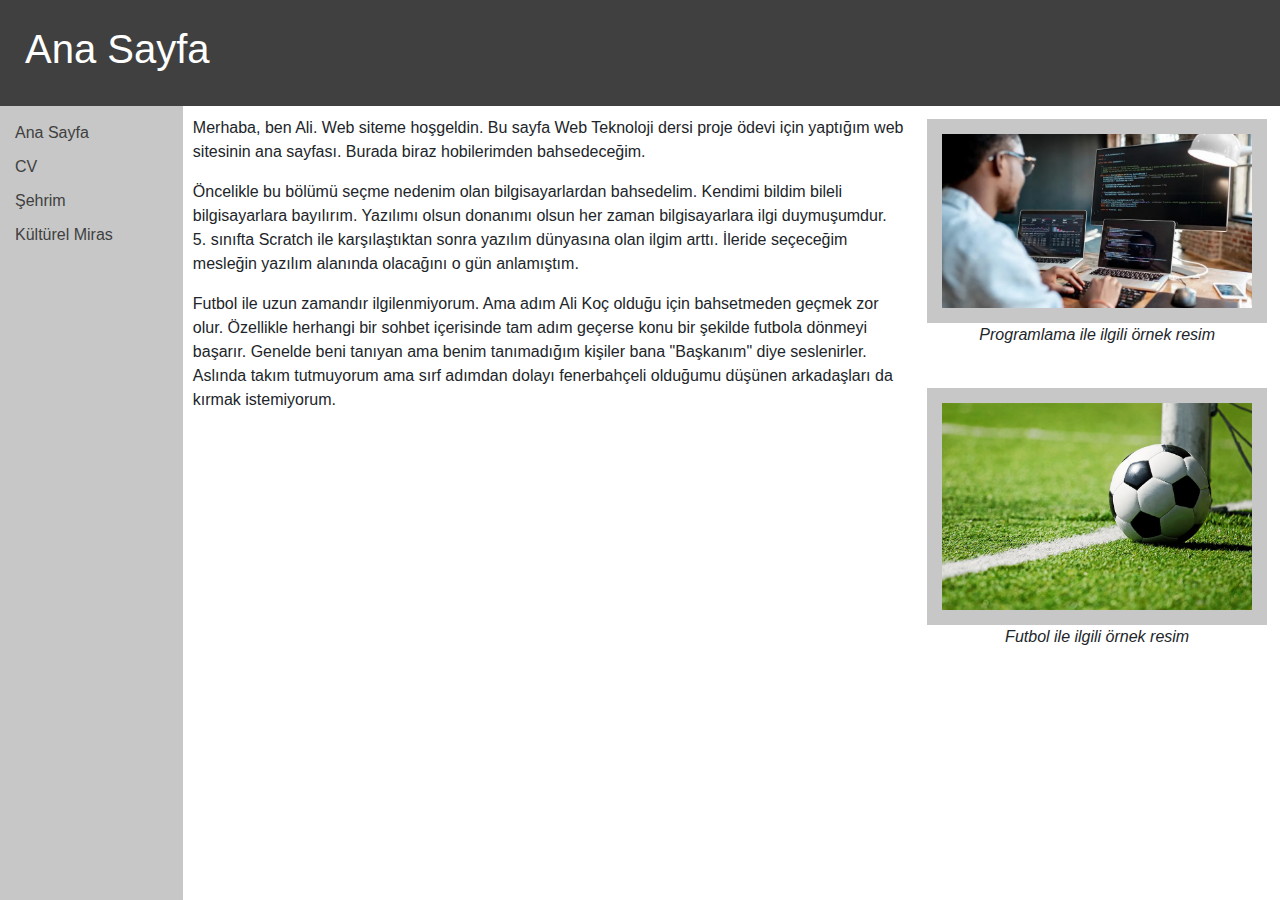
==== index.html @ 0f9b7fa8 "Güncelleme #6" ====
<!DOCTYPE html>
<html>
<head>
	<meta charset="UTF-8">
	<meta name="viewport" content="width=device-width">
	<title>Web Teknoloji Projem</title>
	<link rel="icon" type="image/png" href="favicon.ico">
	<link rel="stylesheet" href="https://stackpath.bootstrapcdn.com/bootstrap/4.3.1/css/bootstrap.min.css" integrity="sha384-ggOyR0iXCbMQv3Xipma34MD+dH/1fQ784/j6cY/iJTQUOhcWr7x9JvoRxT2MZw1T" crossorigin="anonymous">
	<link rel="stylesheet" type="text/css" href="index-style.css">
</head>
<body>
	<section>
		<header>
			<h1>Ana Sayfa</h1>
		</header>
		<nav>
			<a href="index.html">Ana Sayfa</a>
			<a href="CV.html">CV</a>
			<a href="sehrim.html">Şehrim</a>
			<a href="kulturel-miras.html">Kültürel Miras</a>
		</nav>
		<main>
			<p>Merhaba, ben Ali. Web siteme hoşgeldin. Bu sayfa Web Teknoloji dersi proje ödevi için 
			yaptığım web sitesinin ana sayfası. Burada biraz hobilerimden bahsedeceğim. </p>
			<p>Öncelikle bu bölümü seçme nedenim olan bilgisayarlardan bahsedelim. Kendimi bildim bileli 
			bilgisayarlara bayılırım. Yazılımı olsun donanımı olsun her zaman bilgisayarlara ilgi 
			duymuşumdur. 5. sınıfta Scratch ile karşılaştıktan sonra yazılım dünyasına olan ilgim arttı. 
			İleride seçeceğim mesleğin yazılım alanında olacağını o gün anlamıştım.</p>
			<p>Futbol ile uzun zamandır ilgilenmiyorum. Ama adım Ali Koç olduğu için bahsetmeden geçmek zor olur. 
			Özellikle herhangi bir sohbet içerisinde tam adım geçerse konu bir şekilde futbola dönmeyi başarır. 
			Genelde beni tanıyan ama benim tanımadığım kişiler bana "Başkanım" diye seslenirler. Aslında 
			takım tutmuyorum ama sırf adımdan dolayı fenerbahçeli olduğumu düşünen arkadaşları da kırmak istemiyorum. </p>
		</main>
		<aside>
			<figure>
				<img src="Ana-sayfa/programlama.jpg" alt="Programlama" class="img-fluid">
				<figcaption><i>Programlama ile ilgili örnek resim</i></figcaption>
			</figure>
			<figure>
				<img src="Ana-sayfa/futbol.jpg" alt="Futbol" class="img-fluid">
				<figcaption><i>Futbol ile ilgili örnek resim</i></figcaption>
			</figure>
		</aside>
	</section>
	<script src="https://code.jquery.com/jquery-3.3.1.slim.min.js"></script>
	<script src="https://cdnjs.cloudflare.com/ajax/libs/popper.js/1.14.7/umd/popper.min.js"></script>
	<script src="https://stackpath.bootstrapcdn.com/bootstrap/4.3.1/js/bootstrap.min.js"></script>
</body>
</html>
---- index-style.css ----
body {
			margin: 0;
			padding: 0;
			font-family: Arial;
		}
		section {
			display: grid;
			grid-template-columns: repeat(7, 1fr);
			grid-template-rows: auto 1fr;
			grid-template-areas: 
				"header header header header header header header"
				"nav main main main main aside aside";
			min-height: 100vh;
		}
		header {
			grid-area: header;
			background-color: #404040;
			color: white;
			padding: 25px;
			/*text-align: center; hoş gözükmedi*/
		}
		nav {
			grid-area: nav;
			background-color: #c7c7c7;
			padding: 10px;
			min-width: 100px;
		}
		main {
			grid-area: main;
			padding: 10px;
		}
		aside {
			grid-area: aside;
		}
		nav a {
			display: block;
			padding: 5px;
			color: #404040;
			text-decoration: none;
		}
		nav a:hover {
			background-color: #adadad;
		}
		figure{
			padding: 1vw;
		}
		figure img {
			border: 15px solid #c7c7c7;
			height: 35vh;
			width: 30vw;
		}
		figcaption {
			text-align: center;
		}
		@media (max-width: 650px) {
			section {
				min-height: 0px;
				grid-template-columns: 1fr;
				grid-template-areas: 
					"header"
					"nav"
					"main"
					"aside";
			}
			figure img {
				
				border: 10px solid #ccc;
				height: 35vh;
				width: 65vw;
			}
		}
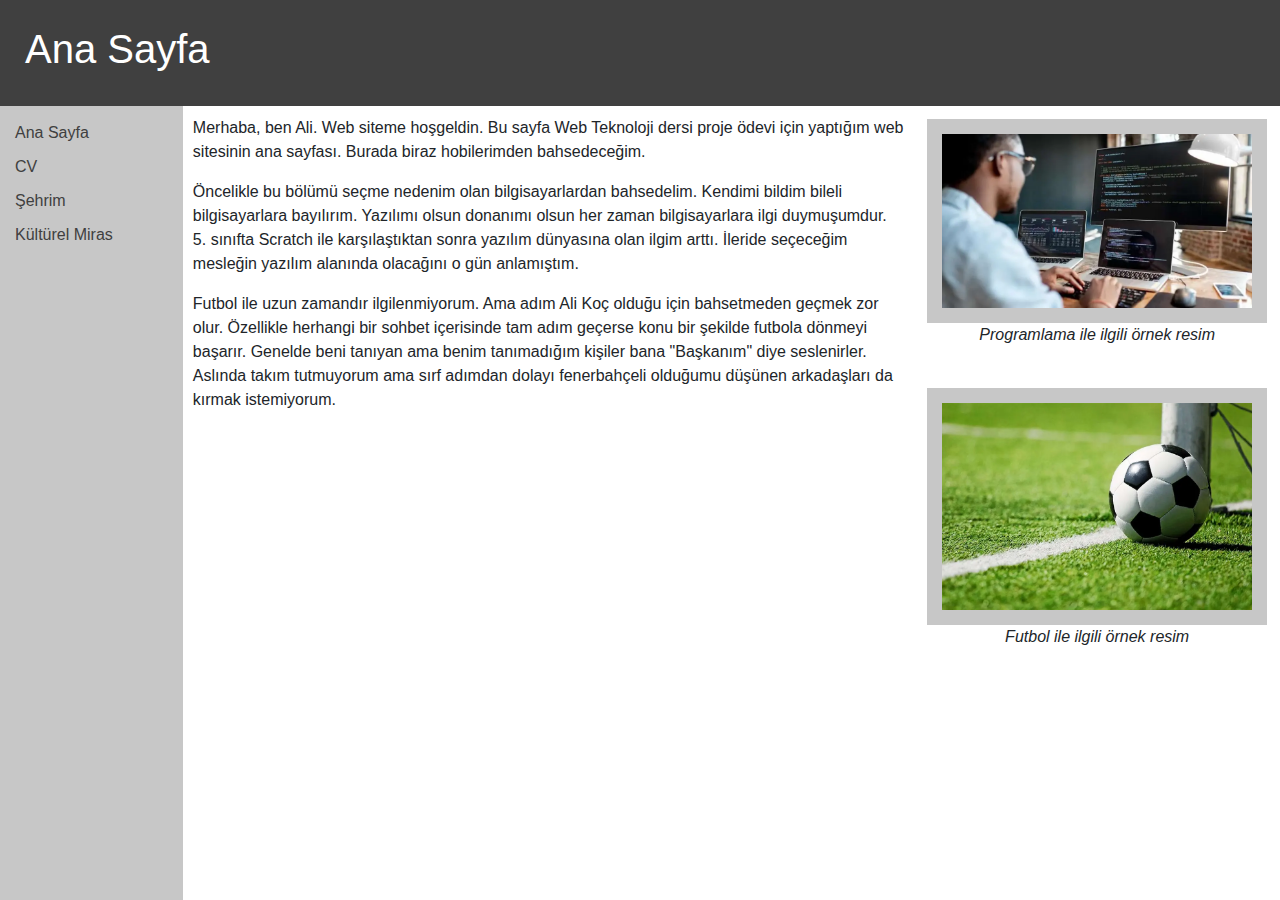
==== commit bae7be07: "Genel optimizasyon" ====
--- a/index.html
+++ b/index.html
@@ -1,11 +1,12 @@
 <!DOCTYPE html>
-<html>
+<html lang="tr"></html>
 <head>
 	<meta charset="UTF-8">
 	<meta name="viewport" content="width=device-width">
+	<meta name="description" content="Ali Koç Web Teknoloji proje ödevi ana sayfası">
 	<title>Web Teknoloji Projem</title>
 	<link rel="icon" type="image/png" href="favicon.ico">
-	<link rel="stylesheet" href="https://stackpath.bootstrapcdn.com/bootstrap/4.3.1/css/bootstrap.min.css" integrity="sha384-ggOyR0iXCbMQv3Xipma34MD+dH/1fQ784/j6cY/iJTQUOhcWr7x9JvoRxT2MZw1T" crossorigin="anonymous">
+	<link rel="stylesheet" type="text/css" href="bootstrap.min.css">
 	<link rel="stylesheet" type="text/css" href="index-style.css">
 </head>
 <body>
@@ -33,17 +34,14 @@
 		</main>
 		<aside>
 			<figure>
-				<img src="Ana-sayfa/programlama.jpg" alt="Programlama" class="img-fluid">
+				<img src="Ana-sayfa/programlama.webp" alt="Programlama" class="img-fluid">
 				<figcaption><i>Programlama ile ilgili örnek resim</i></figcaption>
 			</figure>
 			<figure>
-				<img src="Ana-sayfa/futbol.jpg" alt="Futbol" class="img-fluid">
+				<img src="Ana-sayfa/futbol.webp" alt="Futbol" class="img-fluid">
 				<figcaption><i>Futbol ile ilgili örnek resim</i></figcaption>
 			</figure>
 		</aside>
 	</section>
-	<script src="https://code.jquery.com/jquery-3.3.1.slim.min.js"></script>
-	<script src="https://cdnjs.cloudflare.com/ajax/libs/popper.js/1.14.7/umd/popper.min.js"></script>
-	<script src="https://stackpath.bootstrapcdn.com/bootstrap/4.3.1/js/bootstrap.min.js"></script>
 </body>
 </html>
--- a/index-style.css
+++ b/index-style.css
@@ -53,6 +53,9 @@
 			text-align: center;
 		}
 		@media (max-width: 650px) {
+			header {
+				text-align: center;
+			}
 			section {
 				min-height: 0px;
 				grid-template-columns: 1fr;
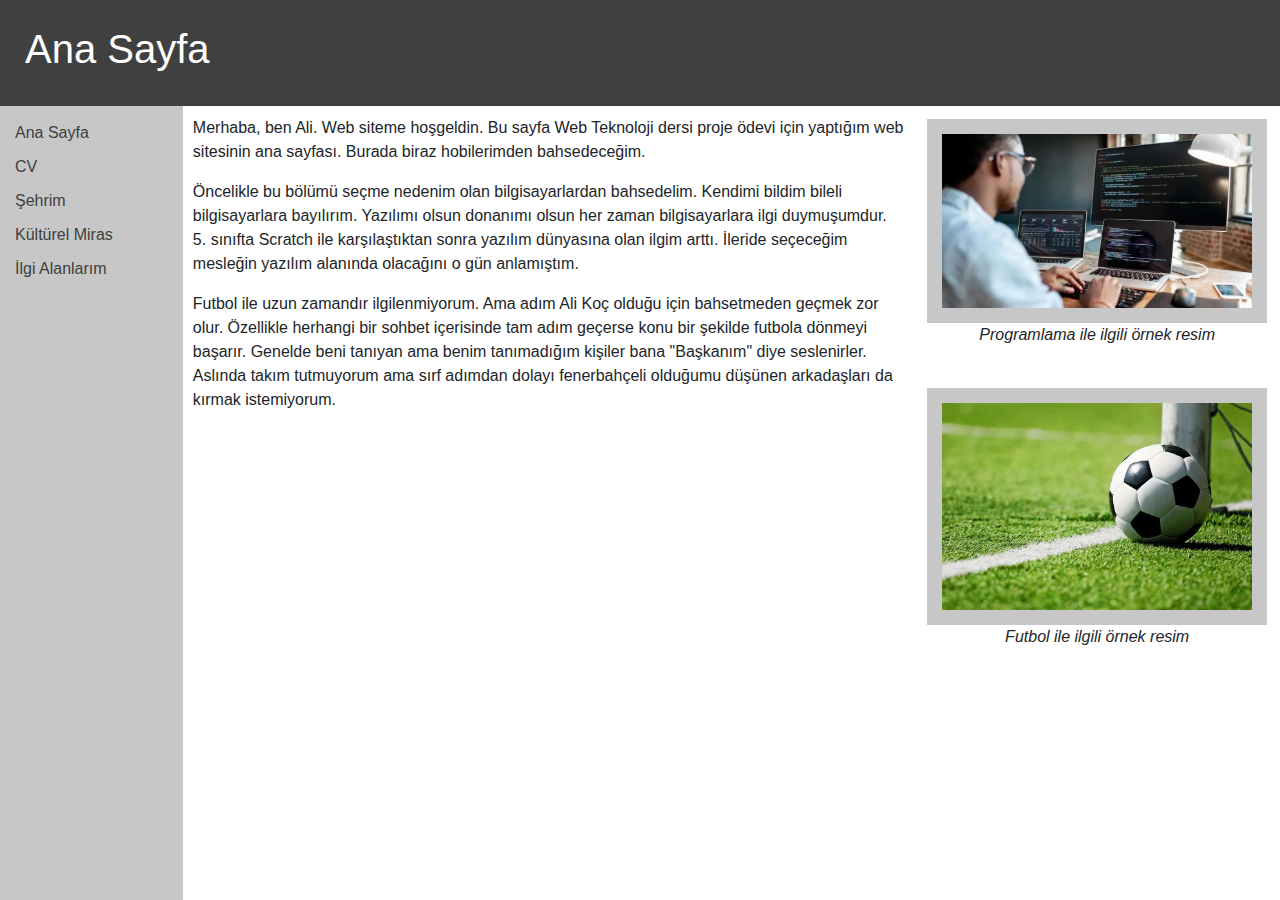
==== commit 42fe7621: "İlgi Alanlarım API" ====
--- a/index.html
+++ b/index.html
@@ -19,6 +19,7 @@
 			<a href="CV.html">CV</a>
 			<a href="sehrim.html">Şehrim</a>
 			<a href="kulturel-miras.html">Kültürel Miras</a>
+			<a href="ilgi-alanlarim.php">İlgi Alanlarım</a>
 		</nav>
 		<main>
 			<p>Merhaba, ben Ali. Web siteme hoşgeldin. Bu sayfa Web Teknoloji dersi proje ödevi için 
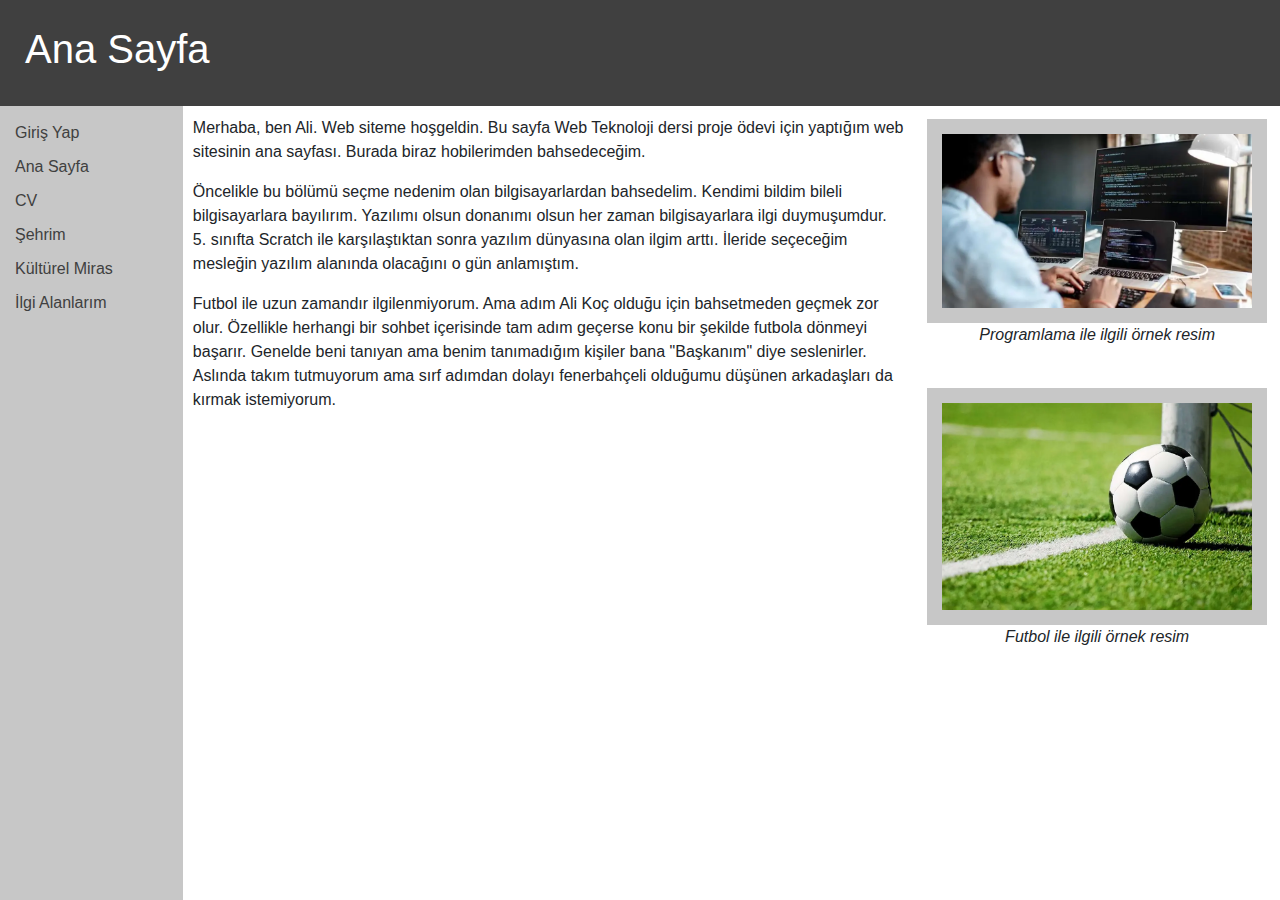
==== commit cd1c0538: "login sayfası" ====
--- a/index.html
+++ b/index.html
@@ -15,6 +15,7 @@
 			<h1>Ana Sayfa</h1>
 		</header>
 		<nav>
+			<a href="login.php">Giriş Yap</a>
 			<a href="index.html">Ana Sayfa</a>
 			<a href="CV.html">CV</a>
 			<a href="sehrim.html">Şehrim</a>
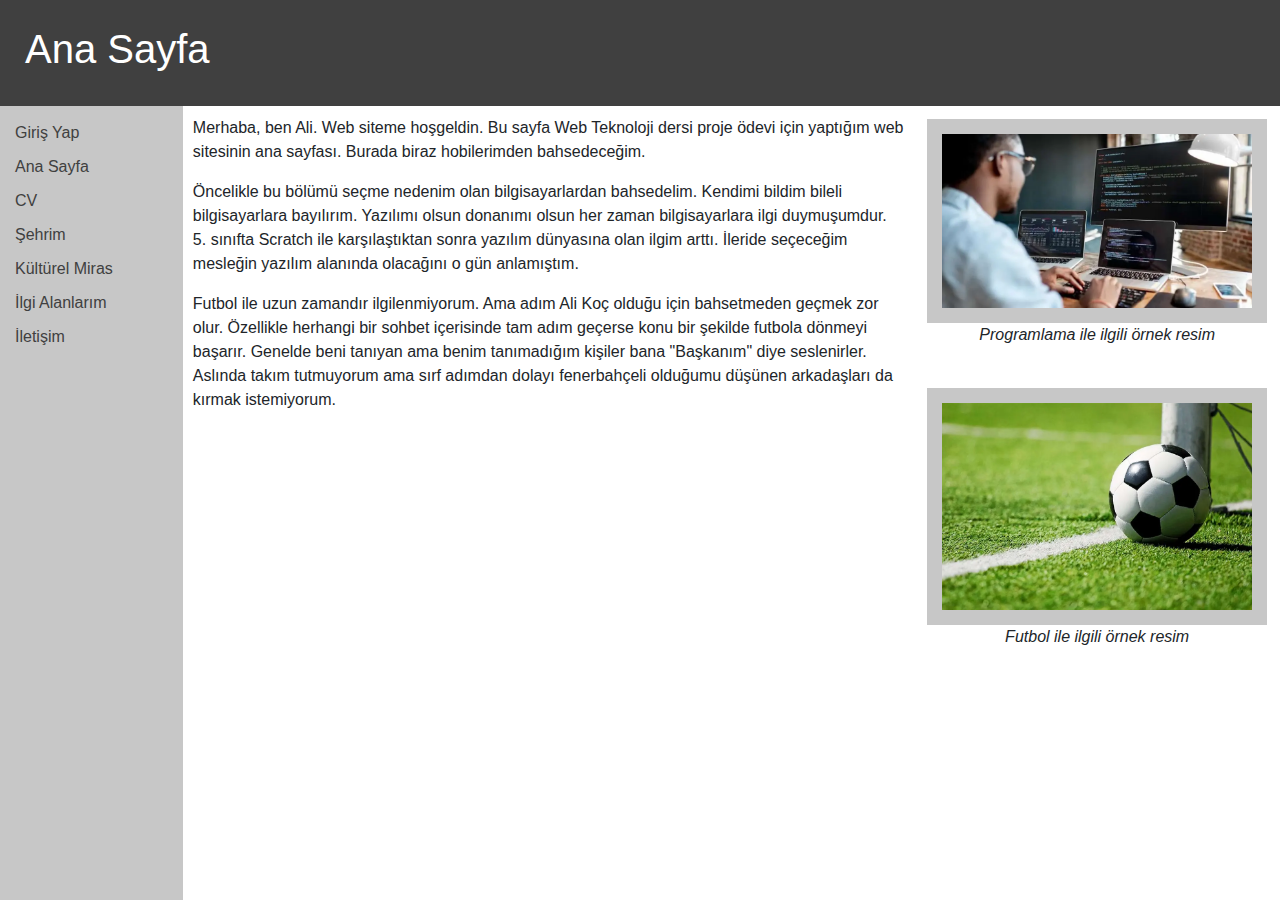
==== commit 000368b3: "İletişim sayfası" ====
--- a/index.html
+++ b/index.html
@@ -21,6 +21,7 @@
 			<a href="sehrim.html">Şehrim</a>
 			<a href="kulturel-miras.html">Kültürel Miras</a>
 			<a href="ilgi-alanlarim.php">İlgi Alanlarım</a>
+			<a href="iletisim.html">İletişim</a>
 		</nav>
 		<main>
 			<p>Merhaba, ben Ali. Web siteme hoşgeldin. Bu sayfa Web Teknoloji dersi proje ödevi için 
